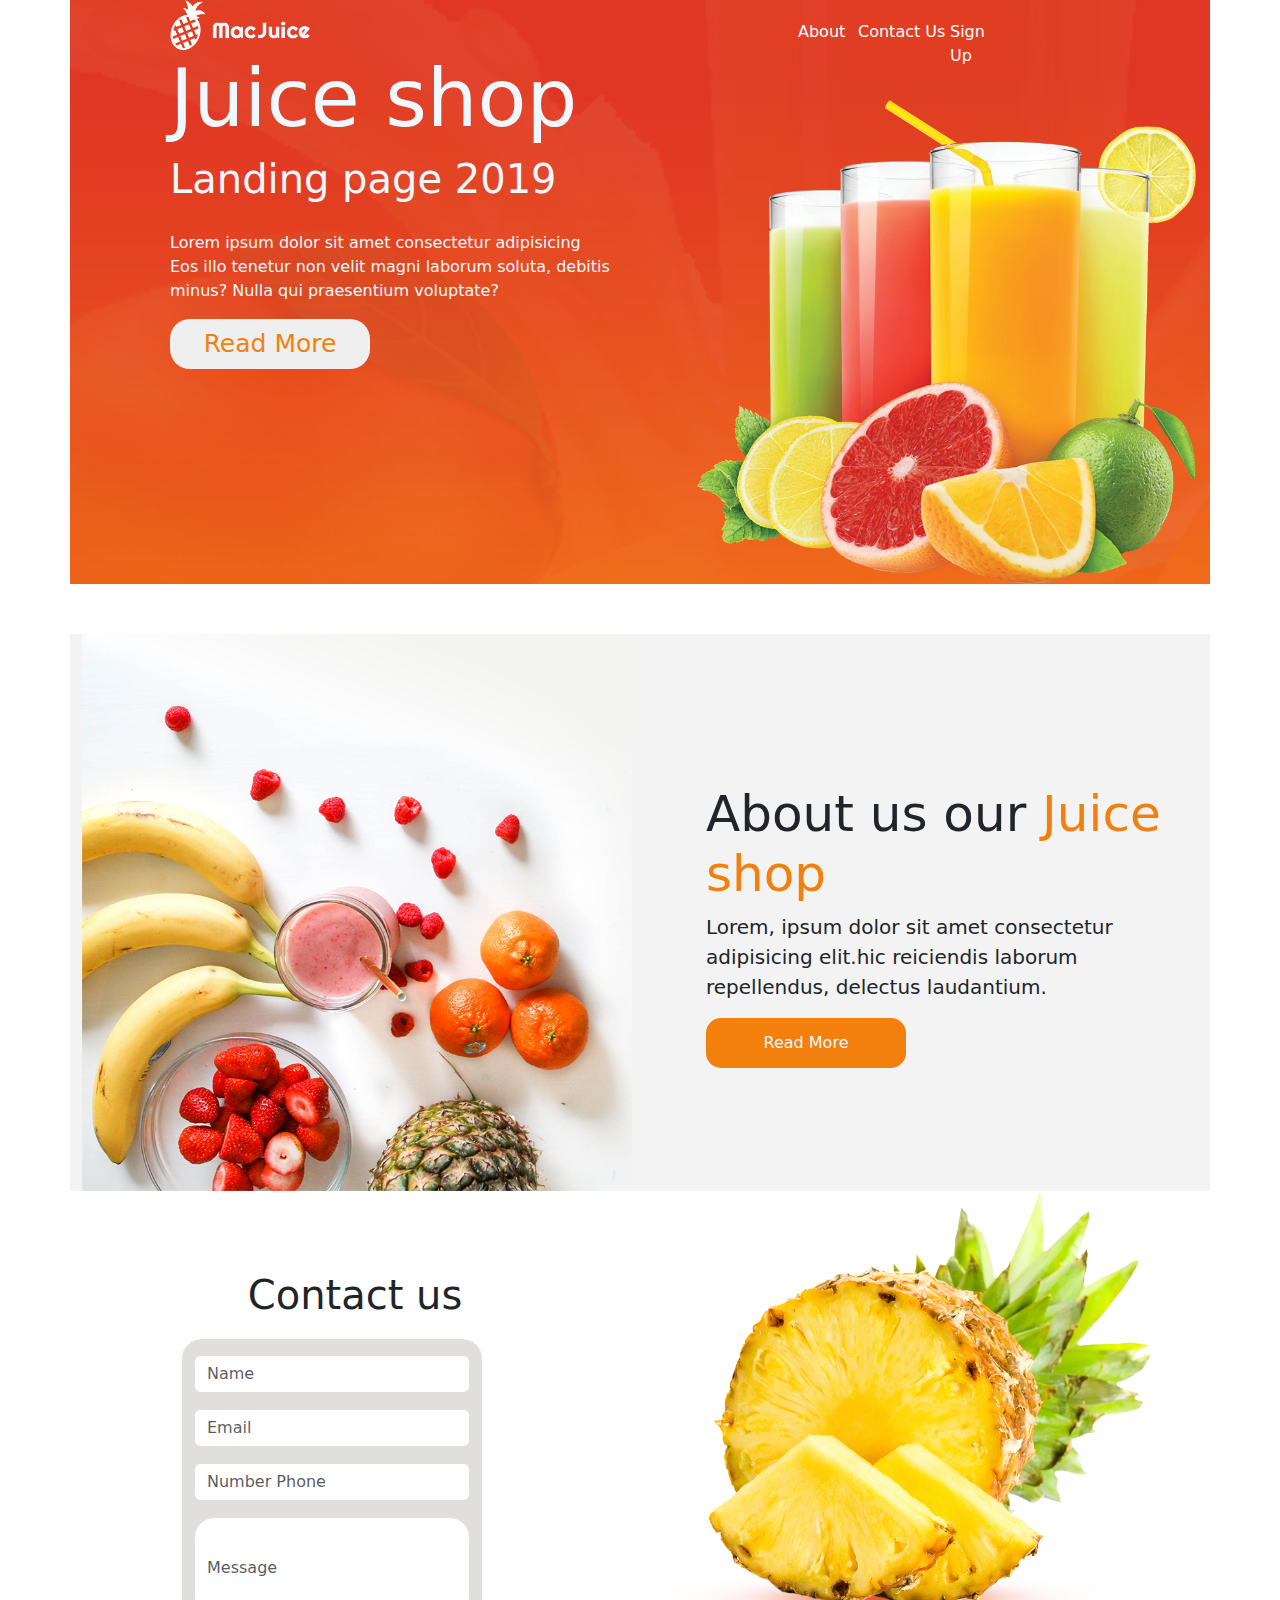
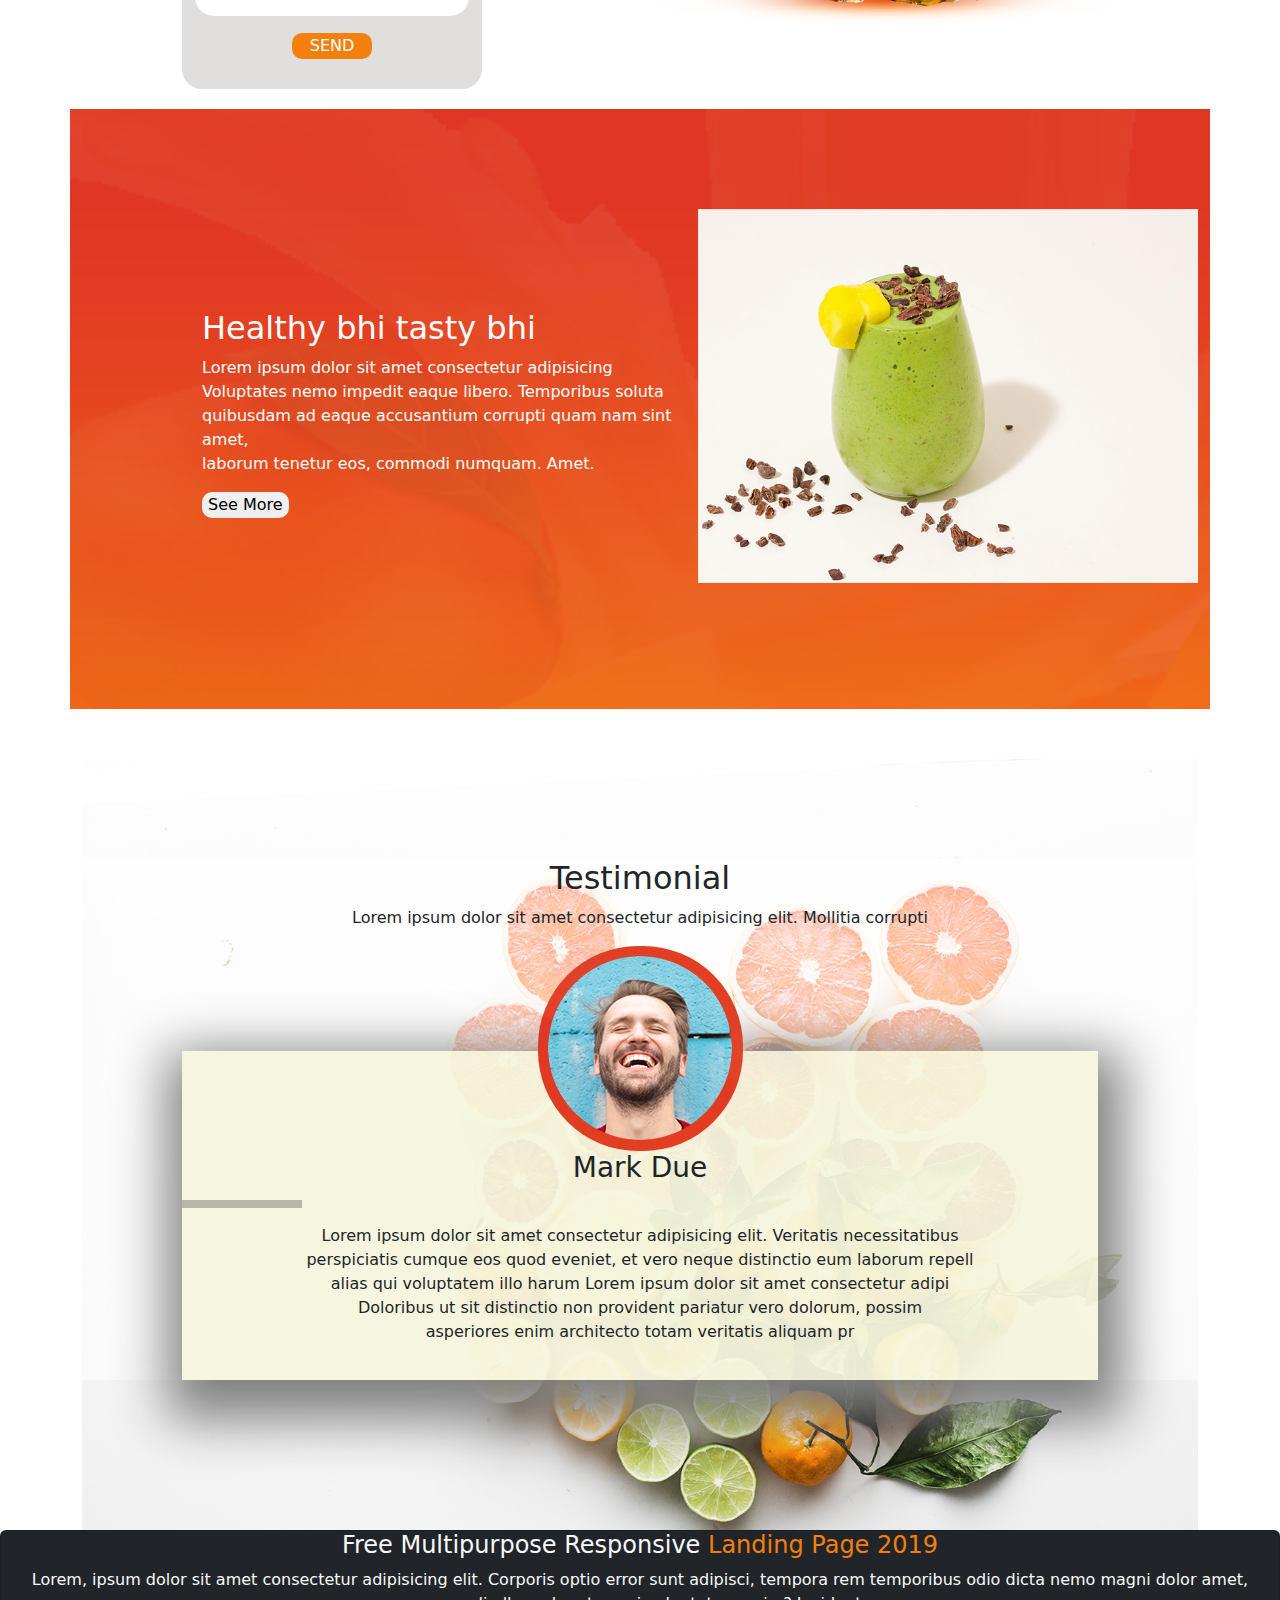
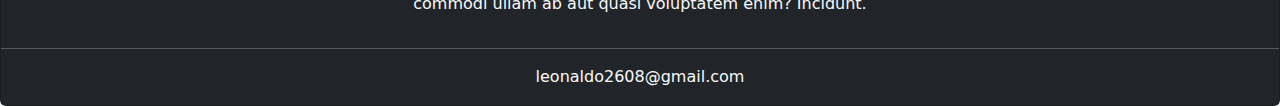
==== Nouveau document texte.html @ 242acbae "test" ====
<head>
    <link rel="stylesheet" href="css.css">
    <link rel="stylesheet" href="bootstrap.min.css">
    <title>jus fruit</title>
</head>

<body>

    <div class="container">
        <div class="row " id="soleil">
            <div class="col" id="titre1etpara">
                <img src="logo.png">
                <h1 class="titre1">Juice shop</h1>
                <h2 class="titre2">Landing page 2019</h2>
                <p class="para1">Lorem ipsum dolor sit amet consectetur adipisicing <br> Eos illo tenetur non velit magni laborum soluta, debitis <br> minus? Nulla qui praesentium voluptate?</p>
                <button class="btnread">Read More</button>
            </div>
            <div class="col" id="menu">
                <ul class="liste">
                    <p>About</p>
                    <p>Contact Us</p>
                    <p>Sign Up</p>
                </ul>
                <img src="juice.png" id="imagejus">
            </div>
        </div>

        <div class="row" id="abcd">
            <div class="col" id="bcde">
                <img src="banana.png" id="imagebanana">
            </div>
            <div class="col" id="cdef">
                <h2 class="titre22">About us our <span class="orange">Juice shop</span></h2>
                <p class="para11">Lorem, ipsum dolor sit amet consectetur <br> adipisicing elit.hic reiciendis laborum <br> repellendus, delectus laudantium.</p>
                <button class="btnmore">Read More</button>
            </div>

        </div>
        <div class="row " id="ficher">
            <div class="col" id="ficher1">
                <h2 class="para33 text-center ">Contact us</h2>
                <div class="container text-center" id="ficher11">
                    <div class=" pt-3 mb-3">
                        <input type="text" name="Name" id="name12" placeholder="Name" class="form-control">
                    </div>
                    <div class="mb-3">
                        <input type="text" name="Email" id="email" placeholder="Email" class="form-control">
                    </div>
                    <div class="mb-3 ">
                        <input type="number" name="Phone number" id="numberphone" placeholder="Number Phone" class="form-control">
                    </div>
                    <div class="mb-3">
                        <input type="text" name="Message" id="message" placeholder="Message" class="form-control">
                    </div>
                    <button type="submit" class="boton">SEND</button>
                </div>

            </div>
            <div class="col">
                <img src="anana2.png" alt="" id="ficherimage">

            </div>

        </div>
        <div class="row" id="photo1">
            <div class="col" id="textphoto">
                <h2 class="titre666">Healthy bhi tasty bhi</h2>
                <p class="para666">Lorem ipsum dolor sit amet consectetur adipisicing <br> Voluptates nemo impedit eaque libero. Temporibus soluta <br> quibusdam ad eaque accusantium corrupti quam nam sint amet, <br> laborum tenetur eos, commodi numquam. Amet.</p>
                <button class="btnphoto">See More</button>
            </div>
            <div class="col">
                <div class="imagephoto">
                    <img src="juice-choco.png" alt="" id="photo3">
                </div>
            </div>
        </div>
        <div class="profil text-center" id="profil">
            <div class="background">
                <div class="testimo">
                    <h2>Testimonial</h2>
                    <p>Lorem ipsum dolor sit amet consectetur adipisicing elit. Mollitia corrupti</p>
                </div>
                <div class="phopro">
                    <div class="photoprofil">
                        <img src="img-profile.png" alt="" class="imageprofil">
                    </div>
                </div>
                <div class="textprofil">
                    <h3 class="h334">Mark Due</h3>
                    <hr class="hrtext">
                    <p class="para345">Lorem ipsum dolor sit amet consectetur adipisicing elit. Veritatis necessitatibus
                        <br> perspiciatis cumque eos quod eveniet, et vero neque distinctio eum laborum repell <br> alias qui voluptatem illo harum Lorem ipsum dolor sit amet consectetur adipi <br> Doloribus ut sit distinctio non provident pariatur vero
                        dolorum, possim<br> asperiores enim architecto totam veritatis aliquam pr
                    </p>
                </div>


            </div>
        </div>


    </div>

</body>
<footer>
    <div class="card text-center bg-dark text-light">
        <h4>Free Multipurpose Responsive <span class="orange">Landing Page 2019</span></h4>

        <p>
            Lorem, ipsum dolor sit amet consectetur adipisicing elit. Corporis optio error sunt adipisci, tempora rem temporibus odio dicta nemo magni dolor amet, commodi ullam ab aut quasi voluptatem enim? Incidunt.
        </p>
        <hr>
        <p>leonaldo2608@gmail.com</p>
    </div>
</footer>
---- css.css ----
#soleil {
    background-image: url("bg.png");
}

#titre1etpara {
    padding-left: 100px;
}


/* commentaire  */

.titre1 {
    color: aliceblue;
    font-size: 80px;
}

.titre2 {
    color: aliceblue;
    font-size: 40px;
    padding-bottom: 20px;
}

.para1 {
    color: aliceblue;
}

#imagejus {
    width: 500px;
}

.liste {
    display: grid;
    grid-template-columns: 15% 23% 15%;
    margin-top: 20px;
    color: #ffffff;
    margin-left: 70px;
}

.soleil {
    text-align: center;
}

.neptune {
    text-align: center;
}

.btnread {
    width: 200px;
    height: 50px;
    font-size: 25px;
    color: #f3800d;
    border-radius: 20px;
    border: none;
}

#abcd {
    background-color: #f3f3f3;
    margin-top: 50px;
}

#cdef {
    margin-top: 150px;
    margin-left: 50px;
}

#imagebanana {
    width: 550px;
}

.titre22 {
    font-size: 50px;
}

.para11 {
    font-size: 20px;
}

.btnmore {
    background-color: #f3800d;
    width: 200px;
    height: 50px;
    color: aliceblue;
    border-radius: 15px;
    border: none;
}

.orange {
    color: #f3800d;
}

.para33 {
    font-size: 40px;
}

#ficher11 {
    background-color: rgba(108, 104, 100, 0.212);
    padding: auto;
    border-radius: 20px;
    margin: 20px;
    width: 300px;
    margin-left: 100px;
}

#ficherimage {
    width: 500px;
}

#message {
    height: 100px;
    border-radius: 20px;
}

#ficher1 {
    padding-top: 80px;
}

#name {
    margin-bottom: 40px;
}

.boton {
    margin-bottom: 30px;
    background-color: #f3800d;
    color: #ffffff;
    width: 80px;
    border-radius: 10px;
    border: none;
}

#photo1 {
    background-image: url(bg.png);
}

#photo3 {
    width: 500px;
}

.imagephoto {
    width: 500px;
    height: 500px;
    text-align: center;
    margin-top: 100px;
}

#textphoto {
    margin-top: 200px;
    margin-left: 120px;
}

.btnphoto {
    border-radius: 10px;
    border: none;
}

.titre666 {
    color: #ffffff;
}

.para666 {
    color: #ffffff;
}

.photoprofil {
    background-image: url(bg.png);
    width: 205px;
    height: 205px;
    border-radius: 100px;
    align-items: center;
}

.background {
    background-color: #ffffff8d;
}

.profil {
    background-image: url(bg3.png);
    background-size: 1400px;
    margin-top: 50px;
    padding-top: 100px;
    padding-bottom: 100px;
}

.phopro {
    display: flex;
    justify-content: center;
    align-items: center;
}

.imageprofil {
    margin-top: 10px;
}

.hrtext {
    width: 120px;
    border: 4px solid black;
    color: #f3800d;
    display: flex;
    justify-content: center;
}

.textprofil {
    background-color: rgba(245, 245, 220, 0.885);
    margin-left: 100px;
    margin-right: 100px;
    padding-top: 100px;
    padding-bottom: 20px;
    box-shadow: 5px 20px 50px 20px gray;
    margin-top: -100px;
    margin-bottom: 50px;
}

@media screen and (max-width: 765px) {
    .liste {
        display: none;
    }
}
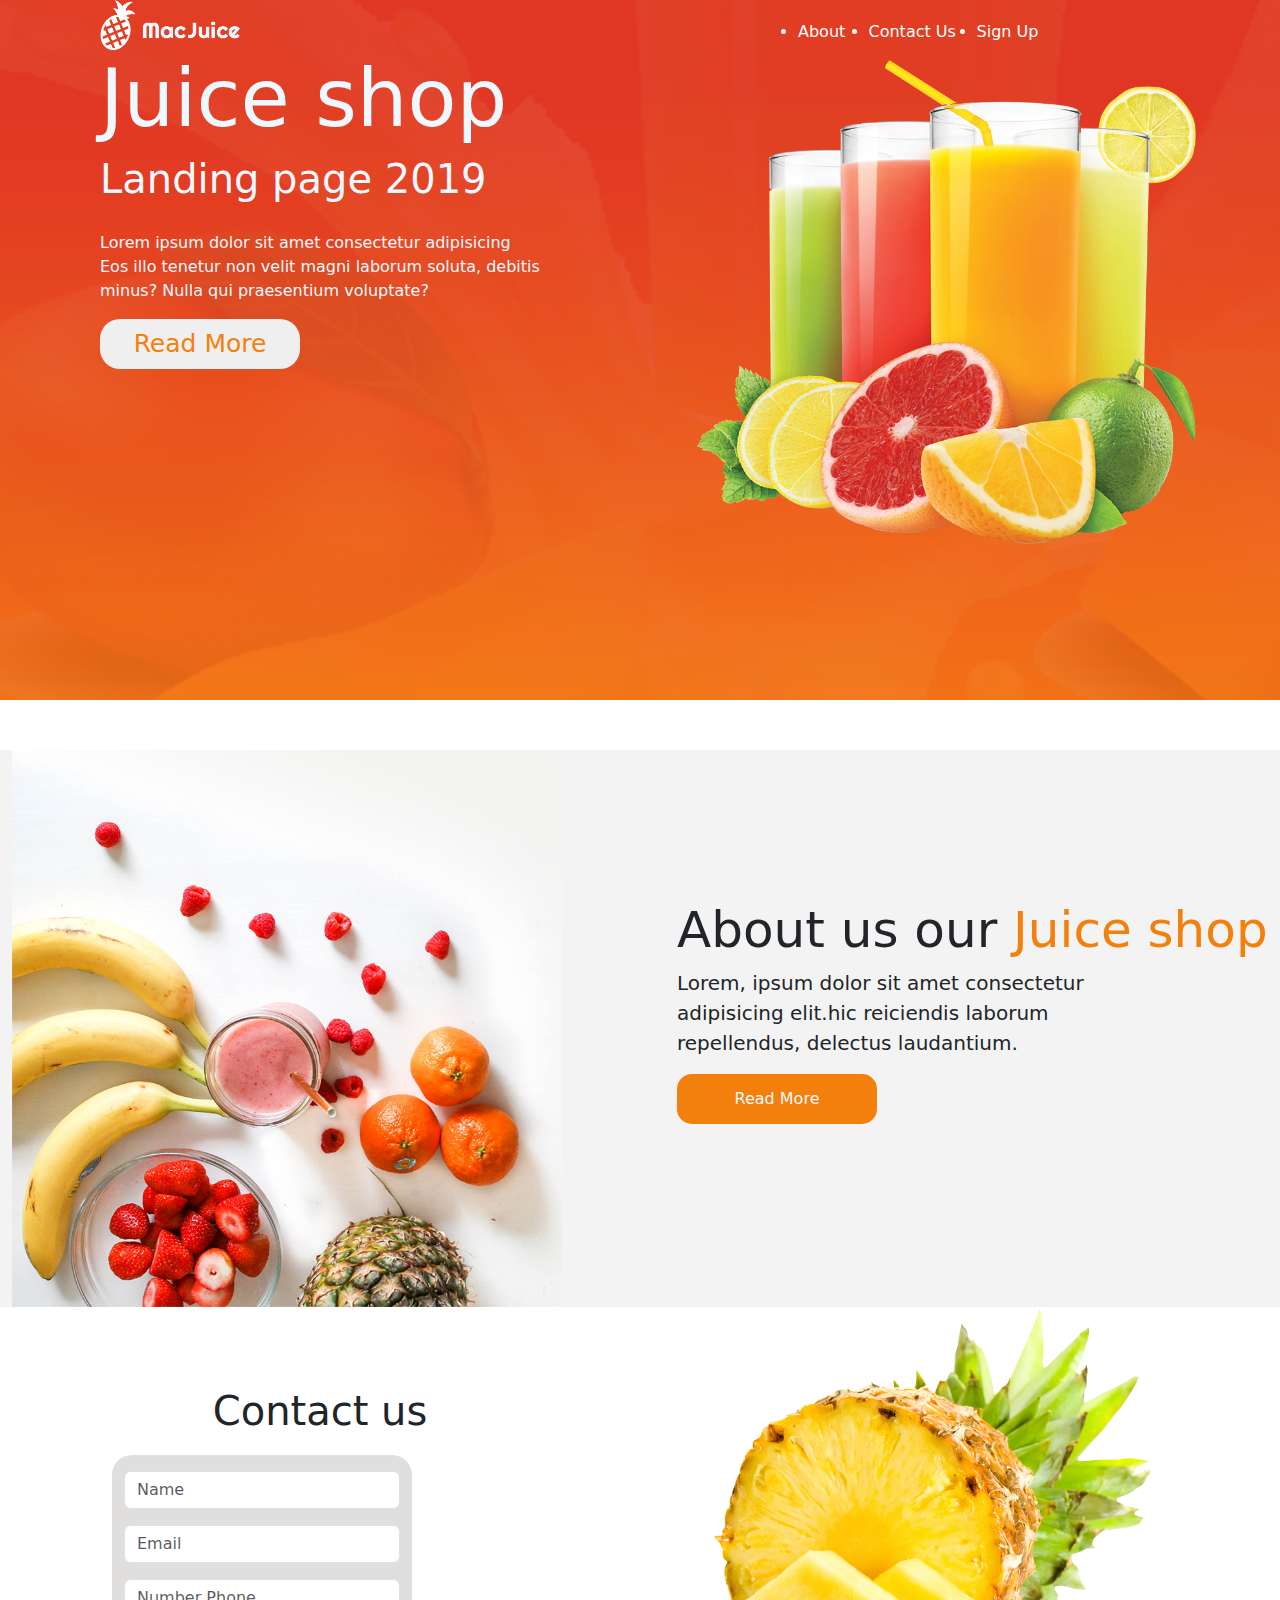
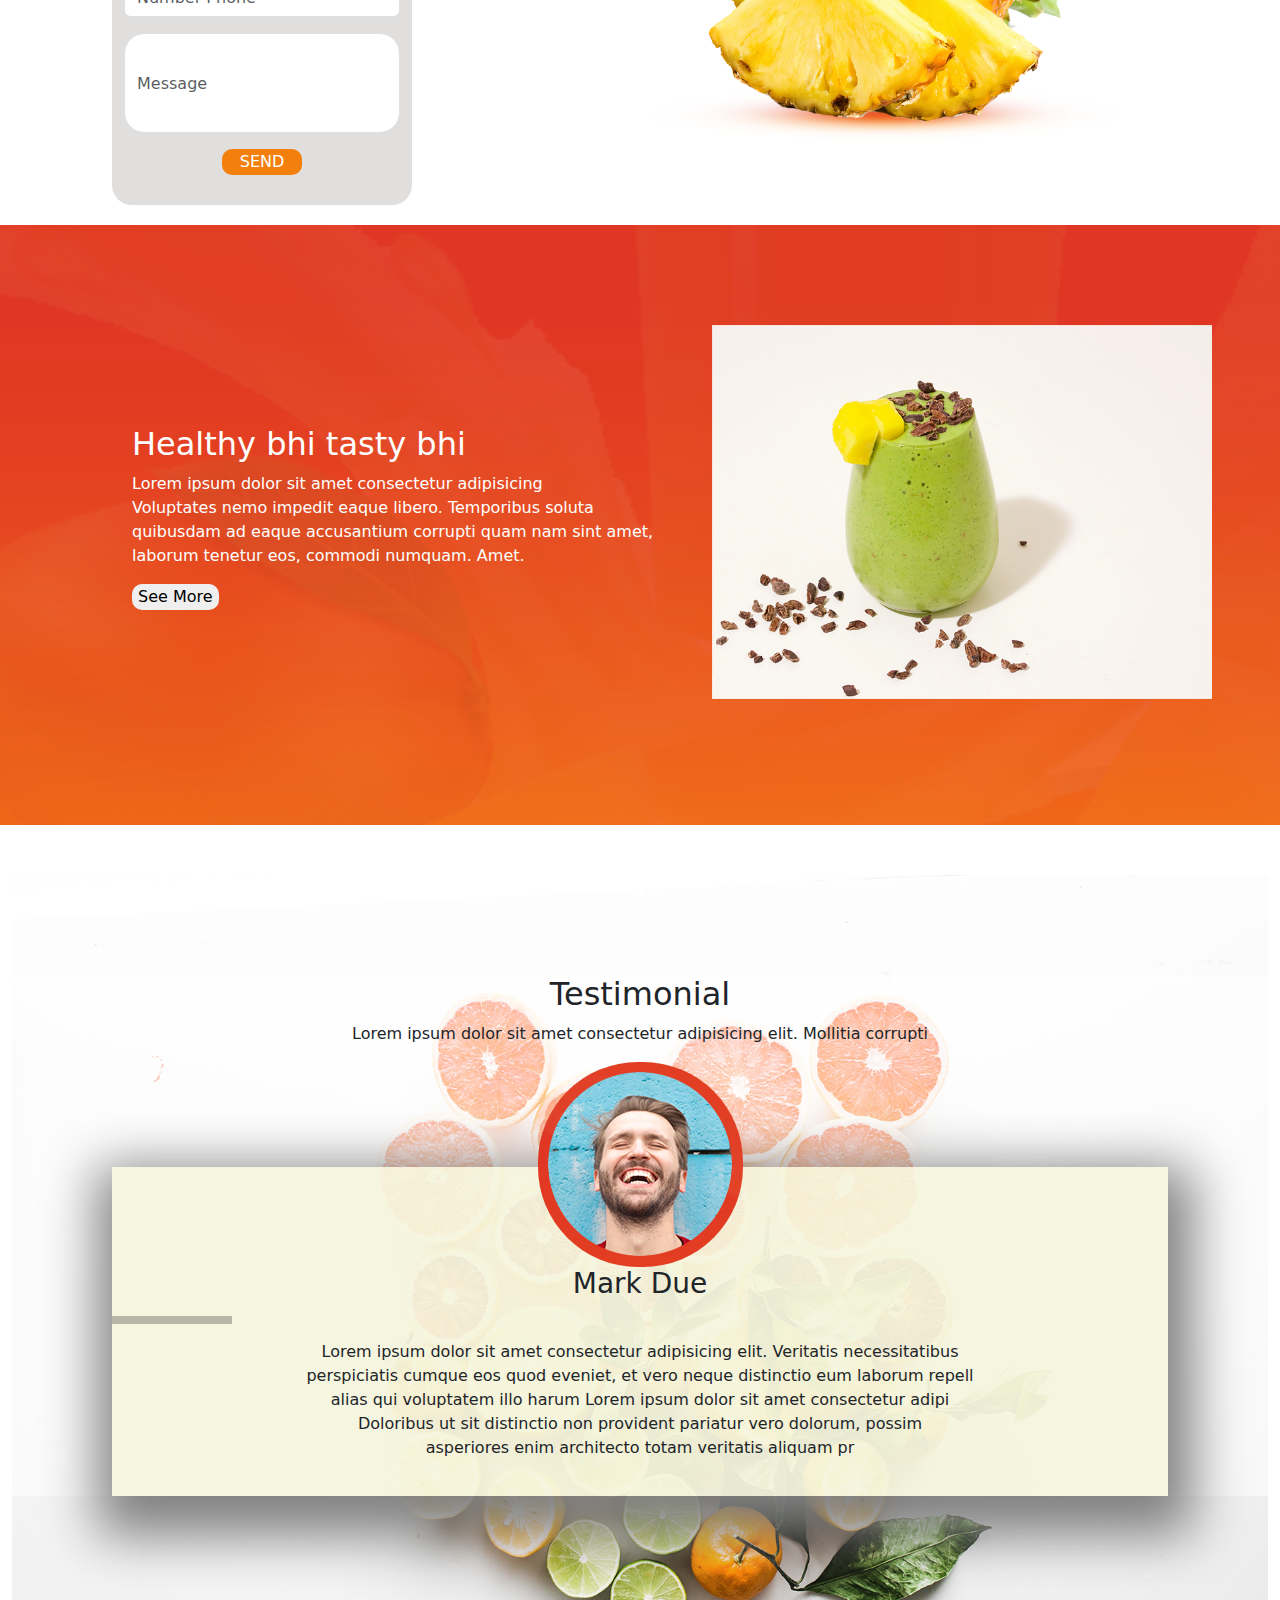
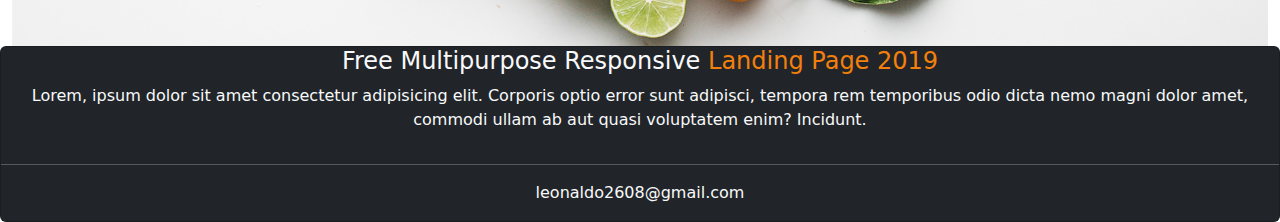
==== commit 4c5b19f9: "maj" ====
--- a/Nouveau document texte.html
+++ b/Nouveau document texte.html
@@ -1,15 +1,16 @@
 <head>
-    <link rel="stylesheet" href="css.css">
-    <link rel="stylesheet" href="bootstrap.min.css">
+    <link rel="stylesheet" href="css/css.css">
+    <link rel="stylesheet" href="css/bootstrap.min.css">
+   
     <title>jus fruit</title>
 </head>
 
 <body>
 
-    <div class="container">
+    <div class="container-fluid">
         <div class="row " id="soleil">
             <div class="col" id="titre1etpara">
-                <img src="logo.png">
+                <img src="img/logo.png">
                 <h1 class="titre1">Juice shop</h1>
                 <h2 class="titre2">Landing page 2019</h2>
                 <p class="para1">Lorem ipsum dolor sit amet consectetur adipisicing <br> Eos illo tenetur non velit magni laborum soluta, debitis <br> minus? Nulla qui praesentium voluptate?</p>
@@ -17,17 +18,17 @@
             </div>
             <div class="col" id="menu">
                 <ul class="liste">
-                    <p>About</p>
-                    <p>Contact Us</p>
-                    <p>Sign Up</p>
+                    <li class="about">About</li>
+                    <li class="contactUs">Contact Us</li>
+                    <li class="signUp">Sign Up</li>
                 </ul>
-                <img src="juice.png" id="imagejus">
+                <img src="img/juice.png" id="imagejus">
             </div>
         </div>
 
         <div class="row" id="abcd">
             <div class="col" id="bcde">
-                <img src="banana.png" id="imagebanana">
+                <img src="img/banana.png" id="imagebanana">
             </div>
             <div class="col" id="cdef">
                 <h2 class="titre22">About us our <span class="orange">Juice shop</span></h2>
@@ -57,7 +58,7 @@
 
             </div>
             <div class="col">
-                <img src="anana2.png" alt="" id="ficherimage">
+                <img src="img/anana2.png" alt="" id="ficherimage">
 
             </div>
 
@@ -70,7 +71,7 @@
             </div>
             <div class="col">
                 <div class="imagephoto">
-                    <img src="juice-choco.png" alt="" id="photo3">
+                    <img src="img/juice-choco.png" alt="" id="photo3">
                 </div>
             </div>
         </div>
@@ -82,7 +83,7 @@
                 </div>
                 <div class="phopro">
                     <div class="photoprofil">
-                        <img src="img-profile.png" alt="" class="imageprofil">
+                        <img src="img/img-profile.png" alt="" class="imageprofil">
                     </div>
                 </div>
                 <div class="textprofil">
@@ -112,4 +113,6 @@
         <hr>
         <p>leonaldo2608@gmail.com</p>
     </div>
-</footer>+</footer>
+<script src="juice.js"></script>
+
--- a/css/css.css
+++ b/css/css.css
@@ -0,0 +1,226 @@
+#soleil {
+    background-image: url("../img/bg.png");
+    height: 700px;
+}
+
+#titre1etpara {
+    padding-left: 100px;
+}
+
+
+/* commentaire  */
+
+.titre1 {
+    color: aliceblue;
+    font-size: 80px;
+}
+
+.titre2 {
+    color: aliceblue;
+    font-size: 40px;
+    padding-bottom: 20px;
+}
+
+.para1 {
+    color: aliceblue;
+}
+
+#imagejus {
+    width: 500px;
+    transition-duration: 20s;
+  
+}
+.ajjout{
+    width: 100px;
+    transition-duration: 20s;
+}
+
+.liste {
+    display: grid;
+    grid-template-columns: 15% 23% 15%;
+    margin-top: 20px;
+    color: #ffffff;
+    margin-left: 70px;
+  
+}
+ul.li{
+    text-decoration: none;
+}
+.soleil {
+    text-align: center;
+}
+
+.neptune {
+    text-align: center;
+}
+
+.btnread {
+    width: 200px;
+    height: 50px;
+    font-size: 25px;
+    color: #f3800d;
+    border-radius: 20px;
+    border: none;
+}
+
+#abcd {
+    background-color: #f3f3f3;
+    margin-top: 50px;
+}
+
+#cdef {
+    margin-top: 150px;
+    margin-left: 50px;
+}
+
+#imagebanana {
+    width: 550px;
+}
+
+.titre22 {
+    font-size: 50px;
+}
+
+.para11 {
+    font-size: 20px;
+}
+
+.btnmore {
+    background-color: #f3800d;
+    width: 200px;
+    height: 50px;
+    color: aliceblue;
+    border-radius: 15px;
+    border: none;
+}
+
+.orange {
+    color: #f3800d;
+}
+
+.para33 {
+    font-size: 40px;
+}
+
+#ficher11 {
+    background-color: rgba(108, 104, 100, 0.212);
+    padding: auto;
+    border-radius: 20px;
+    margin: 20px;
+    width: 300px;
+    margin-left: 100px;
+}
+
+#ficherimage {
+    width: 500px;
+}
+
+#message {
+    height: 100px;
+    border-radius: 20px;
+}
+
+#ficher1 {
+    padding-top: 80px;
+}
+
+#name {
+    margin-bottom: 40px;
+}
+
+.boton {
+    margin-bottom: 30px;
+    background-color: #f3800d;
+    color: #ffffff;
+    width: 80px;
+    border-radius: 10px;
+    border: none;
+}
+
+#photo1 {
+    background-image: url(../img/bg.png);
+}
+
+#photo3 {
+    width: 500px;
+}
+
+.imagephoto {
+    width: 500px;
+    height: 500px;
+    text-align: center;
+    margin-top: 100px;
+}
+
+#textphoto {
+    margin-top: 200px;
+    margin-left: 120px;
+}
+
+.btnphoto {
+    border-radius: 10px;
+    border: none;
+}
+
+.titre666 {
+    color: #ffffff;
+}
+
+.para666 {
+    color: #ffffff;
+}
+
+.photoprofil {
+    background-image: url(../img/bg.png);
+    width: 205px;
+    height: 205px;
+    border-radius: 100px;
+    align-items: center;
+}
+
+.background {
+    background-color: #ffffff8d;
+}
+
+.profil {
+    background-image: url(../img/bg3.png);
+    background-size: 1400px;
+    margin-top: 50px;
+    padding-top: 100px;
+    padding-bottom: 100px;
+}
+
+.phopro {
+    display: flex;
+    justify-content: center;
+    align-items: center;
+}
+
+.imageprofil {
+    margin-top: 10px;
+}
+
+.hrtext {
+    width: 120px;
+    border: 4px solid black;
+    color: #f3800d;
+    display: flex;
+    justify-content: center;
+}
+
+.textprofil {
+    background-color: rgba(245, 245, 220, 0.885);
+    margin-left: 100px;
+    margin-right: 100px;
+    padding-top: 100px;
+    padding-bottom: 20px;
+    box-shadow: 5px 20px 50px 20px gray;
+    margin-top: -100px;
+    margin-bottom: 50px;
+}
+
+@media screen and (max-width: 765px) {
+    ul.liste {
+        display: none;
+    }
+}